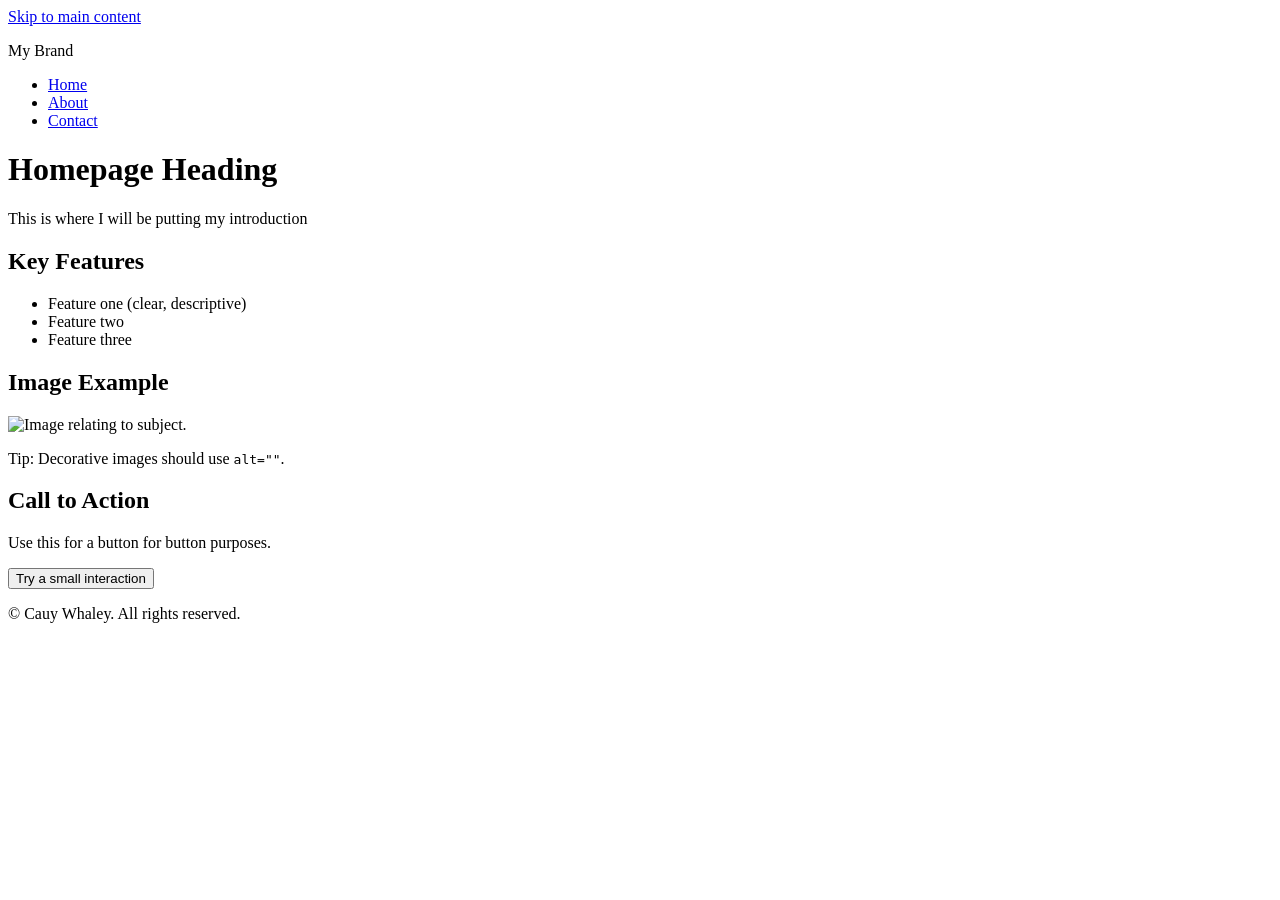
==== index.html @ ce75240f "Initial index.html" ====
<!doctype html>
<html lang="en">
<head>
  <meta charset="utf-8" />
  <meta name="viewport" content="width=device-width, initial-scale=1" />
  <title>Site Title</title>
  <meta name="description" content="A short description goes here describing my project." />
  <link rel="stylesheet" href="styles.css" />
</head>

<body>
  <!-- Skip link helps keyboard users jump past nav -->
  <a class="skip-link" href="#main">Skip to main content</a>

  <header class="site-header">
    <div class="container">
      <p class="site-brand">My Brand</p>

      <nav class="site-nav" aria-label="Primary">
        <ul>
          <li><a aria-current="page" href="index.html">Home</a></li>
          <li><a href="about.html">About</a></li>
          <li><a href="contact.html">Contact</a></li>
        </ul>
      </nav>
    </div>
  </header>

  <main id="main" class="container">
    <h1>Homepage Heading</h1>
    <p>
      This is where I will be putting my introduction
    </p>

    <section aria-labelledby="features-title" class="card">
      <h2 id="features-title">Key Features</h2>
      <ul>
        <li>Feature one (clear, descriptive)</li>
        <li>Feature two</li>
        <li>Feature three</li>
      </ul>
    </section>

    <section aria-labelledby="image-title" class="card">
      <h2 id="image-title">Image Example</h2>
      <img src="images/example.jpg" alt="Image relating to subject." />
      <p class="hint">Tip: Decorative images should use <code>alt=""</code>.</p>
    </section>

    <section aria-labelledby="cta-title" class="card">
      <h2 id="cta-title">Call to Action</h2>
      <p>Use this for a button for button purposes.</p>
      <button id="helloBtn" type="button">Try a small interaction</button>
      <p id="status" class="status" role="status" aria-live="polite"></p>
    </section>
  </main>

  <footer class="site-footer">
    <div class="container">
      <p>&copy; <span id="year"></span> Cauy Whaley. All rights reserved.</p>
    </div>
  </footer>

  <script src="script.js"></script>
</body>
</html>
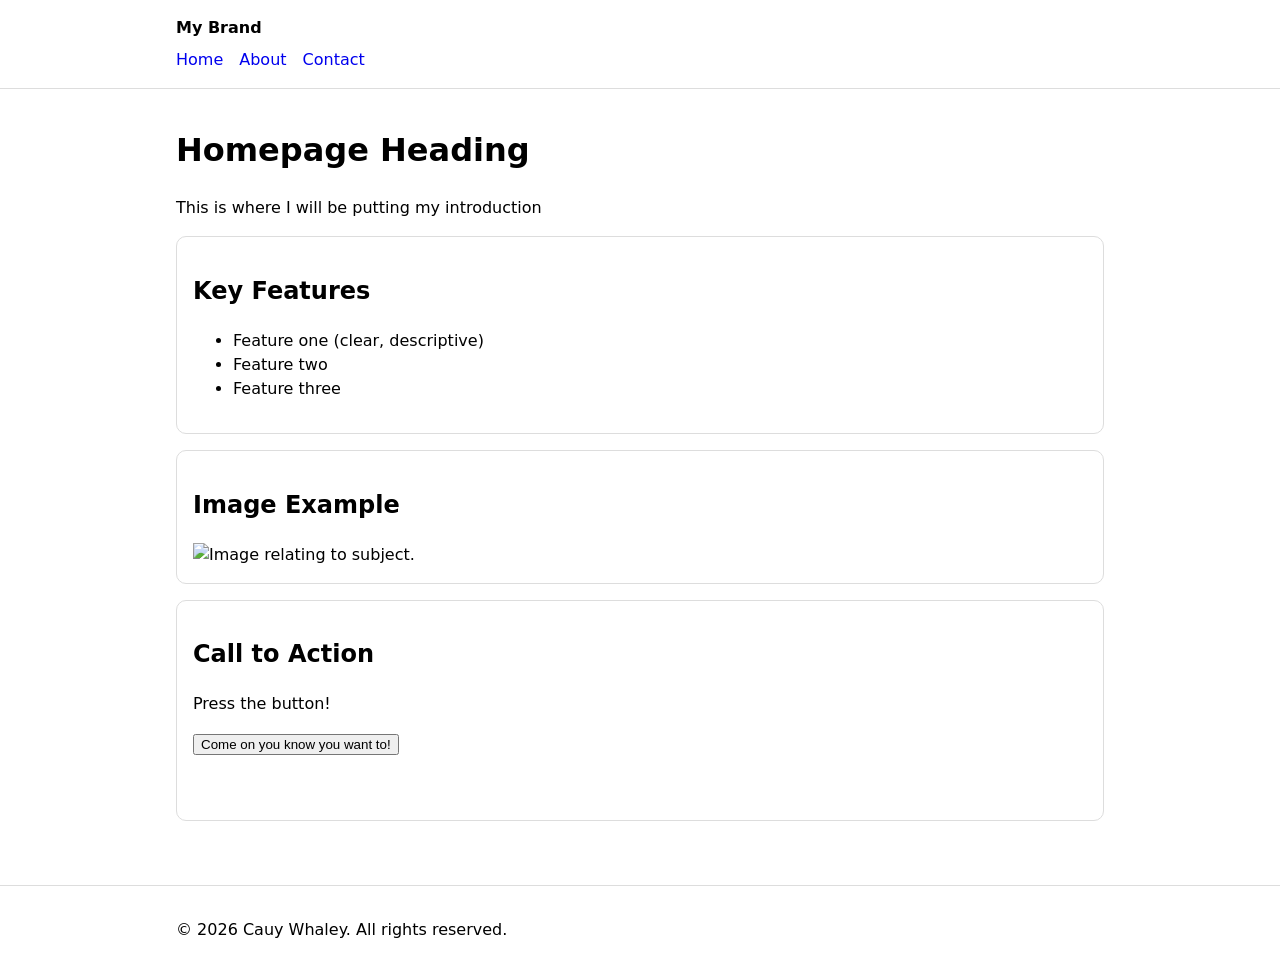
==== commit 8ff40063: "Update index.html" ====
--- a/index.html
+++ b/index.html
@@ -44,13 +44,12 @@
     <section aria-labelledby="image-title" class="card">
       <h2 id="image-title">Image Example</h2>
       <img src="images/example.jpg" alt="Image relating to subject." />
-      <p class="hint">Tip: Decorative images should use <code>alt=""</code>.</p>
     </section>
 
     <section aria-labelledby="cta-title" class="card">
       <h2 id="cta-title">Call to Action</h2>
-      <p>Use this for a button for button purposes.</p>
-      <button id="helloBtn" type="button">Try a small interaction</button>
+      <p>Press the button!</p>
+      <button id="helloBtn" type="button">Come on you know you want to!</button>
       <p id="status" class="status" role="status" aria-live="polite"></p>
     </section>
   </main>
--- a/styles.css
+++ b/styles.css
@@ -0,0 +1,82 @@
+/* Basic, readable defaults */
+* { box-sizing: border-box; }
+
+body {
+  margin: 0;
+  font-family: system-ui, -apple-system, Segoe UI, Roboto, Arial, sans-serif;
+  line-height: 1.5;
+}
+
+.container {
+  max-width: 960px;
+  margin: 0 auto;
+  padding: 1rem;
+}
+
+/* Skip link: visible when focused */
+.skip-link {
+  position: absolute;
+  left: -999px;
+  top: 0;
+  padding: 0.75rem 1rem;
+  background: white;
+  border: 2px solid black;
+}
+.skip-link:focus {
+  left: 1rem;
+  top: 1rem;
+  z-index: 9999;
+}
+
+/* Header/nav */
+.site-header {
+  border-bottom: 1px solid #ddd;
+}
+.site-brand {
+  font-weight: 700;
+  margin: 0 0 0.5rem 0;
+}
+.site-nav ul {
+  list-style: none;
+  padding: 0;
+  margin: 0;
+  display: flex;
+  gap: 1rem;
+}
+.site-nav a {
+  text-decoration: none;
+}
+.site-nav a:focus,
+.site-nav a:hover {
+  text-decoration: underline;
+}
+
+/* Strong keyboard focus */
+:focus {
+  outline: 3px solid black;
+  outline-offset: 2px;
+}
+
+/* Cards/sections */
+.card {
+  border: 1px solid #ddd;
+  border-radius: 10px;
+  padding: 1rem;
+  margin: 1rem 0;
+}
+
+.status {
+  margin-top: 0.5rem;
+  min-height: 1.5em;
+}
+
+.site-footer {
+  border-top: 1px solid #ddd;
+  margin-top: 2rem;
+}
+
+/* Images responsive */
+img {
+  max-width: 100%;
+  height: auto;
+}
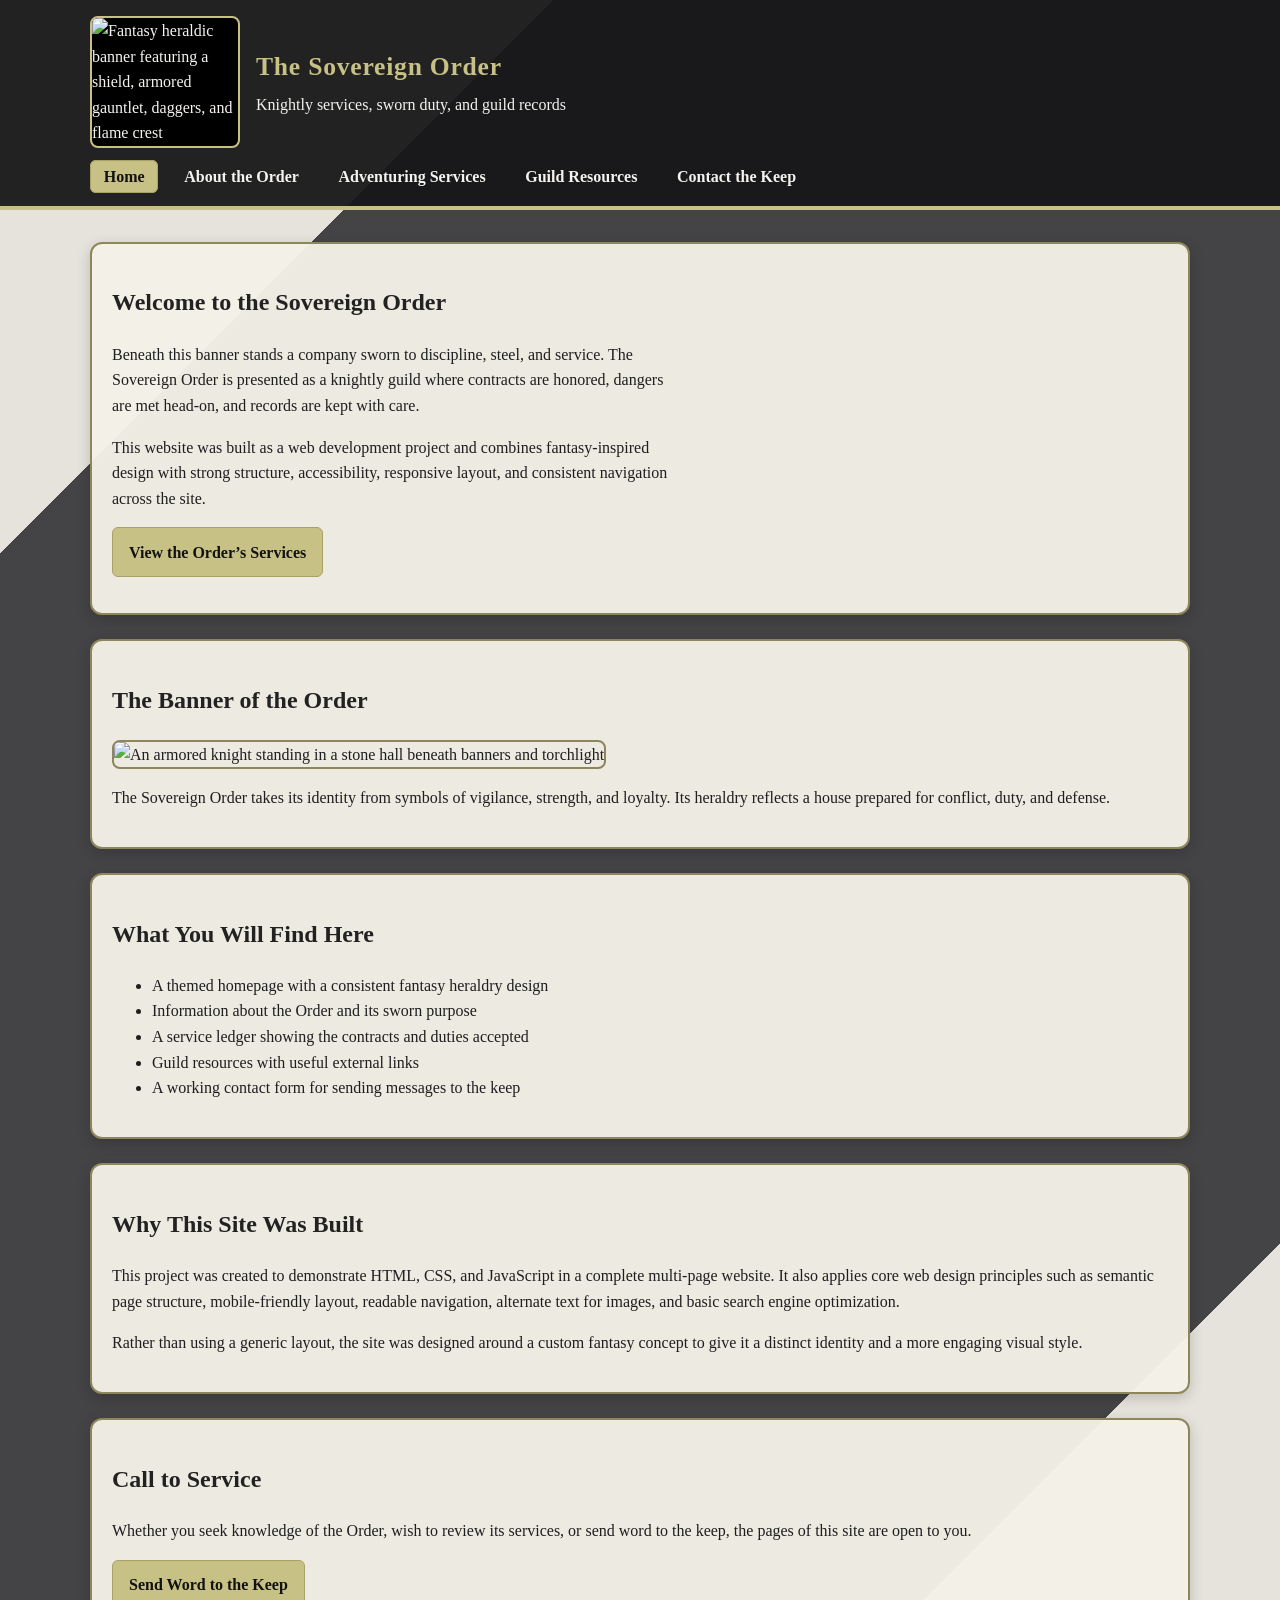
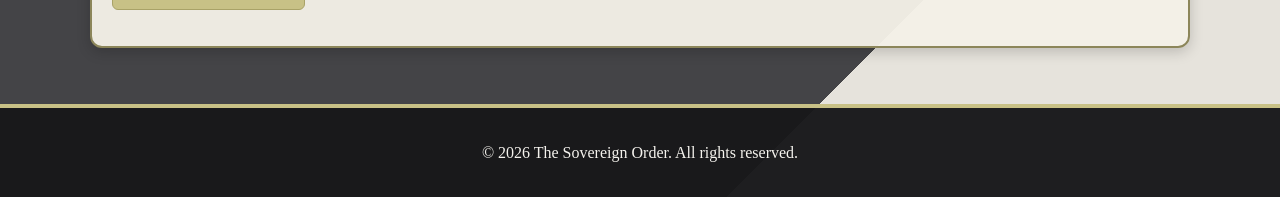
==== commit 225166a1: "Update index.html" ====
--- a/index.html
+++ b/index.html
@@ -3,60 +3,112 @@
 <head>
   <meta charset="utf-8" />
   <meta name="viewport" content="width=device-width, initial-scale=1" />
-  <title>Site Title</title>
-  <meta name="description" content="A short description goes here describing my project." />
+  <title>Home | The Sovereign Order</title>
+  <meta
+    name="description"
+    content="Welcome to the Sovereign Order, a fantasy-themed website project featuring knightly services, guild records, and accessible web design."
+  />
   <link rel="stylesheet" href="styles.css" />
 </head>
-
 <body>
-  <!-- Skip link helps keyboard users jump past nav -->
   <a class="skip-link" href="#main">Skip to main content</a>
 
   <header class="site-header">
-    <div class="container">
-      <p class="site-brand">My Brand</p>
+    <div class="container header-flex">
+      <div class="branding">
+        <img
+          src="images/Sovereign_Banner.png"
+          alt="Fantasy heraldic banner featuring a shield, armored gauntlet, daggers, and flame crest"
+          class="banner-logo"
+        />
+        <div>
+          <p class="site-title">The Sovereign Order</p>
+          <p class="site-subtitle">Knightly services, sworn duty, and guild records</p>
+        </div>
+      </div>
 
       <nav class="site-nav" aria-label="Primary">
         <ul>
           <li><a aria-current="page" href="index.html">Home</a></li>
-          <li><a href="about.html">About</a></li>
-          <li><a href="contact.html">Contact</a></li>
+          <li><a href="about.html">About the Order</a></li>
+          <li><a href="projects.html">Adventuring Services</a></li>
+          <li><a href="resources.html">Guild Resources</a></li>
+          <li><a href="contact.html">Contact the Keep</a></li>
         </ul>
       </nav>
     </div>
   </header>
 
   <main id="main" class="container">
-    <h1>Homepage Heading</h1>
-    <p>
-      This is where I will be putting my introduction
-    </p>
+    <section class="hero card">
+      <h1>Welcome to the Sovereign Order</h1>
+      <p>
+        Beneath this banner stands a company sworn to discipline, steel, and service.
+        The Sovereign Order is presented as a knightly guild where contracts are honored,
+        dangers are met head-on, and records are kept with care.
+      </p>
+      <p>
+        This website was built as a web development project and combines fantasy-inspired
+        design with strong structure, accessibility, responsive layout, and consistent
+        navigation across the site.
+      </p>
+      <p>
+        <a class="button-link" href="projects.html">View the Order’s Services</a>
+      </p>
+    </section>
 
-    <section aria-labelledby="features-title" class="card">
-      <h2 id="features-title">Key Features</h2>
+    <section class="card">
+      <h2>The Banner of the Order</h2>
+      <img
+        src="images/home.jpg"
+        alt="An armored knight standing in a stone hall beneath banners and torchlight"
+      />
+      <p>
+        The Sovereign Order takes its identity from symbols of vigilance, strength,
+        and loyalty. Its heraldry reflects a house prepared for conflict, duty, and defense.
+      </p>
+    </section>
+
+    <section class="card">
+      <h2>What You Will Find Here</h2>
       <ul>
-        <li>Feature one (clear, descriptive)</li>
-        <li>Feature two</li>
-        <li>Feature three</li>
+        <li>A themed homepage with a consistent fantasy heraldry design</li>
+        <li>Information about the Order and its sworn purpose</li>
+        <li>A service ledger showing the contracts and duties accepted</li>
+        <li>Guild resources with useful external links</li>
+        <li>A working contact form for sending messages to the keep</li>
       </ul>
     </section>
 
-    <section aria-labelledby="image-title" class="card">
-      <h2 id="image-title">Image Example</h2>
-      <img src="images/example.jpg" alt="Image relating to subject." />
+    <section class="card">
+      <h2>Why This Site Was Built</h2>
+      <p>
+        This project was created to demonstrate HTML, CSS, and JavaScript in a complete
+        multi-page website. It also applies core web design principles such as semantic
+        page structure, mobile-friendly layout, readable navigation, alternate text for
+        images, and basic search engine optimization.
+      </p>
+      <p>
+        Rather than using a generic layout, the site was designed around a custom fantasy
+        concept to give it a distinct identity and a more engaging visual style.
+      </p>
     </section>
 
-    <section aria-labelledby="cta-title" class="card">
-      <h2 id="cta-title">Call to Action</h2>
-      <p>Press the button!</p>
-      <button id="helloBtn" type="button">Come on you know you want to!</button>
-      <p id="status" class="status" role="status" aria-live="polite"></p>
+    <section class="card">
+      <h2>Call to Service</h2>
+      <p>
+        Whether you seek knowledge of the Order, wish to review its services, or send word
+        to the keep, the pages of this site are open to you.
+      </p>
+      <p>
+        <a class="button-link" href="contact.html">Send Word to the Keep</a>
+      </p>
     </section>
   </main>
 
   <footer class="site-footer">
     <div class="container">
-      <p>&copy; <span id="year"></span> Cauy Whaley. All rights reserved.</p>
+      <p>&copy; <span id="year"></span> The Sovereign Order. All rights reserved.</p>
     </div>
   </footer>
 
--- a/styles.css
+++ b/styles.css
@@ -1,82 +1,250 @@
-/* Basic, readable defaults */
-* { box-sizing: border-box; }
+:root {
+  --bg-dark: #2f2f32;
+  --bg-mid: #444447;
+  --bg-light: #e6e3dc;
+  --panel: #f4f1e8;
+  --gold: #c8c186;
+  --gold-dark: #a9a267;
+  --text-dark: #1e1e1f;
+  --text-light: #f5f3ee;
+  --border: #8c865a;
+}
+
+* {
+  box-sizing: border-box;
+}
 
 body {
   margin: 0;
-  font-family: system-ui, -apple-system, Segoe UI, Roboto, Arial, sans-serif;
-  line-height: 1.5;
+  font-family: Georgia, "Times New Roman", serif;
+  line-height: 1.6;
+  background: linear-gradient(135deg, var(--bg-light) 0%, var(--bg-light) 18%, var(--bg-mid) 18%, var(--bg-mid) 82%, var(--bg-light) 82%, var(--bg-light) 100%);
+  color: var(--text-dark);
 }
 
 .container {
-  max-width: 960px;
+  width: 90%;
+  max-width: 1100px;
   margin: 0 auto;
-  padding: 1rem;
-}
-
-/* Skip link: visible when focused */
+}
+
+.site-header {
+  background-color: rgba(24, 24, 26, 0.95);
+  color: var(--text-light);
+  border-bottom: 4px solid var(--gold);
+  padding: 1rem 0;
+}
+
+.header-flex {
+  display: flex;
+  flex-wrap: wrap;
+  justify-content: space-between;
+  align-items: center;
+  gap: 1rem;
+}
+
+.branding {
+  display: flex;
+  align-items: center;
+  gap: 1rem;
+}
+
+.banner-logo {
+  width: 150px;
+  max-width: 100%;
+  height: auto;
+  border: 2px solid var(--gold);
+  border-radius: 8px;
+  background-color: #000;
+}
+
+.site-title {
+  margin: 0;
+  font-size: 1.6rem;
+  font-weight: bold;
+  color: var(--gold);
+  letter-spacing: 0.03em;
+}
+
+.site-subtitle {
+  margin: 0.25rem 0 0;
+  font-size: 1rem;
+  color: var(--text-light);
+}
+
+.site-nav ul {
+  list-style: none;
+  display: flex;
+  flex-wrap: wrap;
+  gap: 0.75rem;
+  padding: 0;
+  margin: 0;
+}
+
+.site-nav a {
+  color: var(--text-light);
+  text-decoration: none;
+  font-weight: bold;
+  padding: 0.45rem 0.8rem;
+  border: 1px solid transparent;
+  border-radius: 6px;
+}
+
+.site-nav a:hover,
+.site-nav a:focus,
+.site-nav a[aria-current="page"] {
+  background-color: var(--gold);
+  color: #111;
+  border-color: var(--gold-dark);
+}
+
+main {
+  padding: 2rem 0;
+}
+
+.card {
+  background-color: rgba(244, 241, 232, 0.96);
+  padding: 1.25rem;
+  border: 2px solid var(--border);
+  border-radius: 12px;
+  margin-bottom: 1.5rem;
+  box-shadow: 0 4px 14px rgba(0, 0, 0, 0.18);
+}
+
+h1, h2, h3 {
+  color: #222;
+}
+
+img {
+  max-width: 100%;
+  height: auto;
+  border-radius: 8px;
+  border: 2px solid var(--border);
+}
+
+.button-link,
+button {
+  display: inline-block;
+  background-color: var(--gold);
+  color: #111;
+  text-decoration: none;
+  border: 1px solid var(--gold-dark);
+  border-radius: 6px;
+  padding: 0.7rem 1rem;
+  cursor: pointer;
+  font-size: 1rem;
+  font-family: inherit;
+  font-weight: bold;
+}
+
+.button-link:hover,
+.button-link:focus,
+button:hover,
+button:focus {
+  background-color: var(--gold-dark);
+}
+
+.field {
+  margin-bottom: 1rem;
+}
+
+label {
+  display: block;
+  font-weight: bold;
+  margin-bottom: 0.35rem;
+}
+
+input,
+select,
+textarea {
+  width: 100%;
+  max-width: 550px;
+  padding: 0.65rem;
+  border: 1px solid #777;
+  border-radius: 6px;
+  font: inherit;
+  background-color: #fffdf8;
+}
+
+table {
+  width: 100%;
+  border-collapse: collapse;
+  margin-top: 1rem;
+  background-color: #fffdf8;
+}
+
+caption {
+  font-weight: bold;
+  margin-bottom: 0.5rem;
+}
+
+th,
+td {
+  border: 1px solid #aaa27a;
+  padding: 0.75rem;
+  text-align: left;
+}
+
+th {
+  background-color: #ded7b1;
+}
+
+.site-footer {
+  background-color: rgba(24, 24, 26, 0.97);
+  color: var(--text-light);
+  text-align: center;
+  padding: 1rem 0;
+  border-top: 4px solid var(--gold);
+}
+
 .skip-link {
   position: absolute;
-  left: -999px;
+  left: -9999px;
   top: 0;
-  padding: 0.75rem 1rem;
   background: white;
-  border: 2px solid black;
-}
+  color: black;
+  padding: 0.5rem 1rem;
+  z-index: 1000;
+}
+
 .skip-link:focus {
   left: 1rem;
   top: 1rem;
-  z-index: 9999;
-}
-
-/* Header/nav */
-.site-header {
-  border-bottom: 1px solid #ddd;
-}
-.site-brand {
-  font-weight: 700;
-  margin: 0 0 0.5rem 0;
-}
-.site-nav ul {
-  list-style: none;
-  padding: 0;
-  margin: 0;
-  display: flex;
-  gap: 1rem;
-}
-.site-nav a {
-  text-decoration: none;
-}
-.site-nav a:focus,
-.site-nav a:hover {
-  text-decoration: underline;
-}
-
-/* Strong keyboard focus */
+}
+
+.status {
+  margin-top: 0.75rem;
+  font-weight: bold;
+}
+
+a {
+  overflow-wrap: anywhere;
+}
+
 :focus {
-  outline: 3px solid black;
+  outline: 3px solid #000;
   outline-offset: 2px;
 }
 
-/* Cards/sections */
-.card {
-  border: 1px solid #ddd;
-  border-radius: 10px;
-  padding: 1rem;
-  margin: 1rem 0;
-}
-
-.status {
-  margin-top: 0.5rem;
-  min-height: 1.5em;
-}
-
-.site-footer {
-  border-top: 1px solid #ddd;
-  margin-top: 2rem;
-}
-
-/* Images responsive */
-img {
-  max-width: 100%;
-  height: auto;
-}
+.hero p {
+  max-width: 70ch;
+}
+
+@media (max-width: 700px) {
+  .header-flex {
+    flex-direction: column;
+    align-items: flex-start;
+  }
+
+  .site-nav ul {
+    flex-direction: column;
+  }
+
+  .banner-logo {
+    width: 120px;
+  }
+
+  .site-title {
+    font-size: 1.3rem;
+  }
+}
